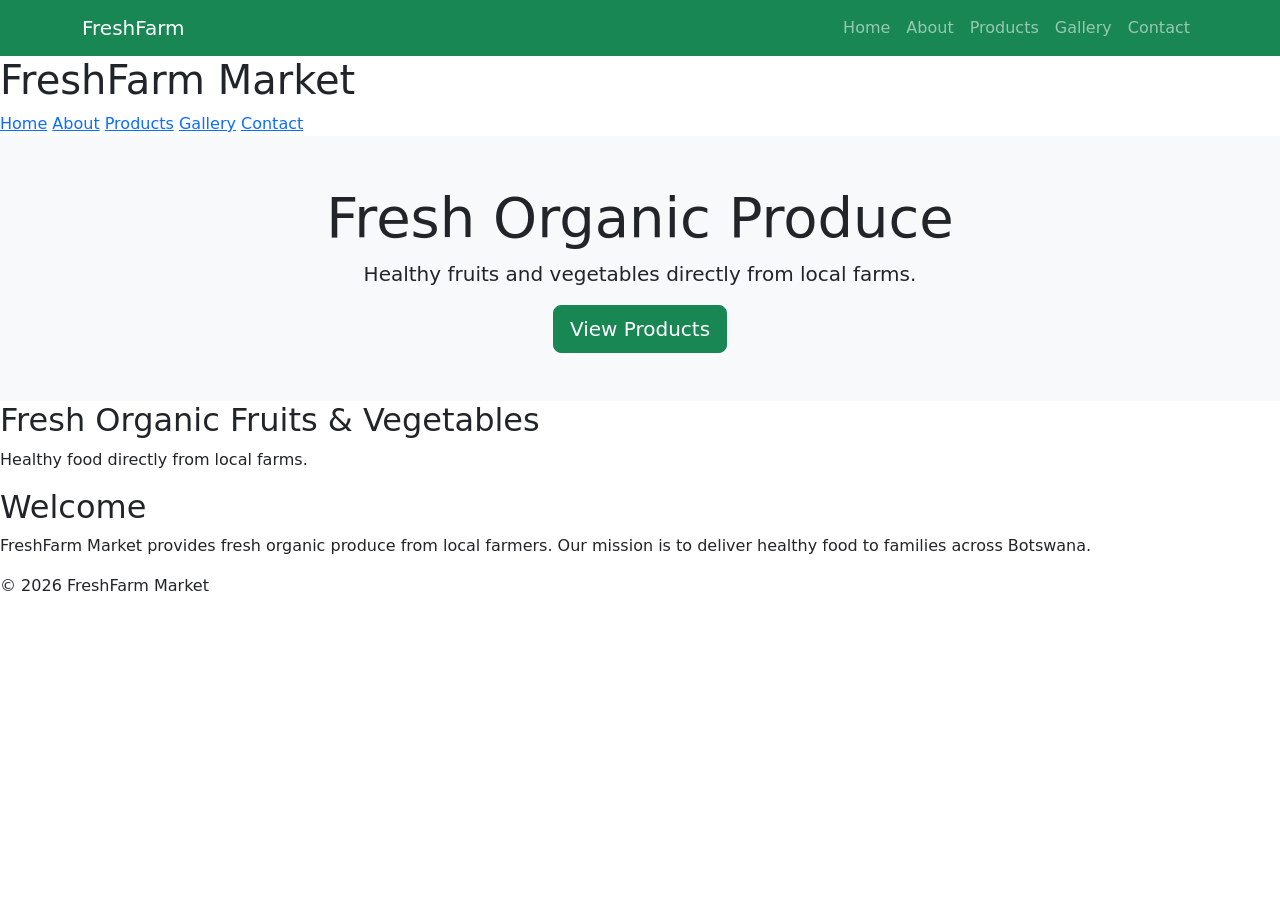
==== index.html @ d7f1316d "Add files via upload" ====
<!DOCTYPE html>
<html lang="en">
<head>

<meta charset="UTF-8">
<meta name="viewport" content="width=device-width, initial-scale=1.0">

<title>FreshFarm Market</title>

<link rel="stylesheet" href="css/style.css">

<link href="https://cdn.jsdelivr.net/npm/bootstrap@5.3.2/dist/css/bootstrap.min.css" rel="stylesheet">

<header>

<nav class="navbar navbar-expand-lg navbar-dark bg-success">

<div class="container">

<a class="navbar-brand" href="#">FreshFarm</a>

<button class="navbar-toggler" type="button" data-bs-toggle="collapse" data-bs-target="#menu">

<span class="navbar-toggler-icon"></span>

</button>

<div class="collapse navbar-collapse" id="menu">

<ul class="navbar-nav ms-auto">

<li class="nav-item">
<a class="nav-link" href="index.html">Home</a>
</li>

<li class="nav-item">
<a class="nav-link" href="about.html">About</a>
</li>

<li class="nav-item">
<a class="nav-link" href="products.html">Products</a>
</li>

<li class="nav-item">
<a class="nav-link" href="gallery.html">Gallery</a>
</li>

<li class="nav-item">
<a class="nav-link" href="contact.html">Contact</a>
</li>

</ul>

</div>

</div>

</nav>

</header>


<meta charset="UTF-8">
<meta name="viewport" content="width=device-width, initial-scale=1.0">

<title>FreshFarm Market</title>

<link rel="stylesheet" href="css/style.css">

</head>

<body>

<header>
<h1>FreshFarm Market</h1>

<nav>
<a href="index.html">Home</a>
<a href="about.html">About</a>
<a href="products.html">Products</a>
<a href="gallery.html">Gallery</a>
<a href="contact.html">Contact</a>
</nav>
</header>

<section class="bg-light text-center p-5">

<div class="container">

<h1 class="display-4">Fresh Organic Produce</h1>

<p class="lead">
Healthy fruits and vegetables directly from local farms.
</p>

<a href="products.html" class="btn btn-success btn-lg">
View Products
</a>

</div>

</section>


<h2>Fresh Organic Fruits & Vegetables</h2>
<p>Healthy food directly from local farms.</p>

</section>

<section>

<h2>Welcome</h2>

<p>
FreshFarm Market provides fresh organic produce from local farmers.
Our mission is to deliver healthy food to families across Botswana.
</p>

</section>

<footer>

<p>© 2026 FreshFarm Market</p>

</footer>

</body>
</html>
<script src="https://cdn.jsdelivr.net/npm/bootstrap@5.3.2/dist/js/bootstrap.bundle.min.js"></script>
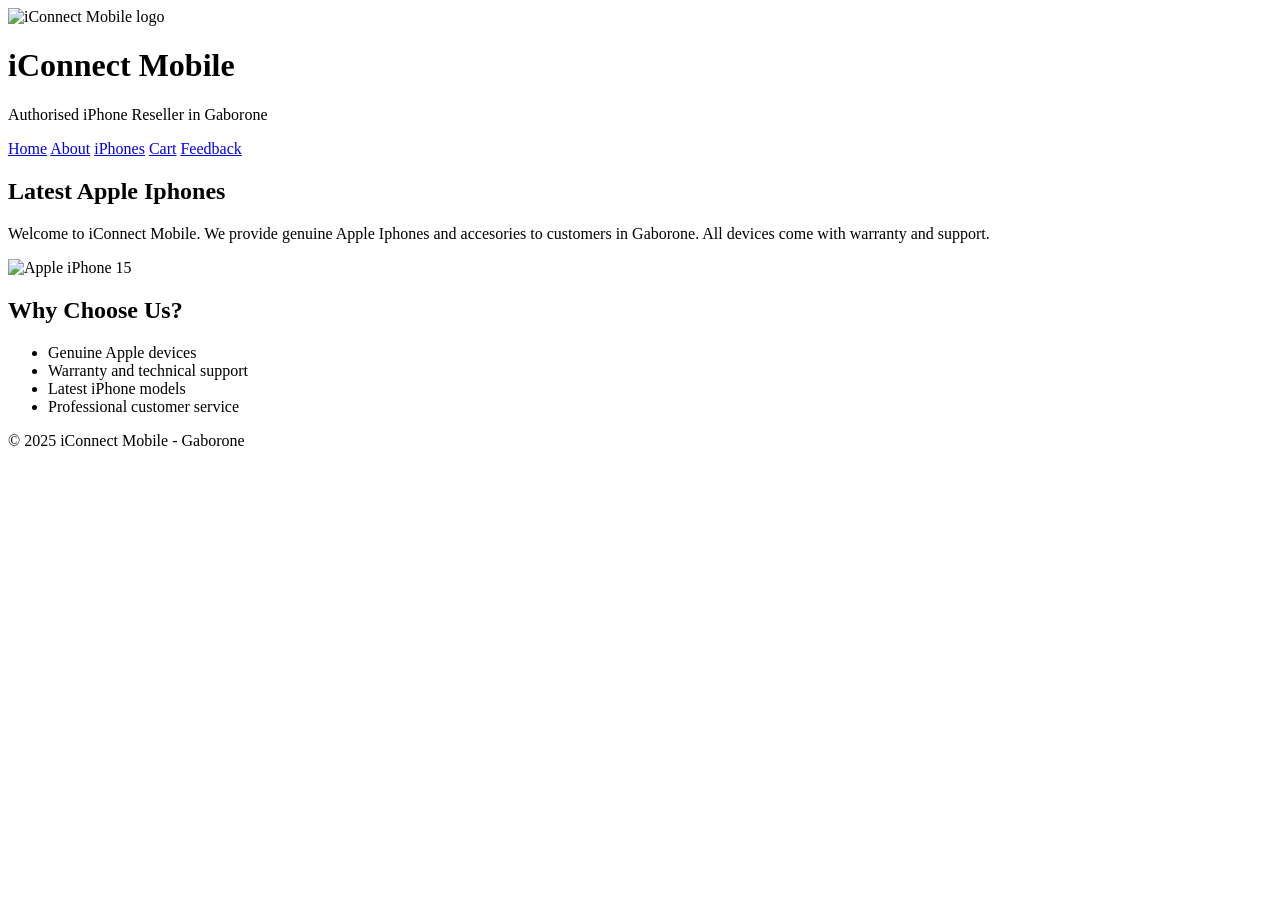
==== commit eea48f14: "Add files via upload" ====
--- a/index.html
+++ b/index.html
@@ -1,129 +1,59 @@
 <!DOCTYPE html>
 <html lang="en">
+
 <head>
-
 <meta charset="UTF-8">
 <meta name="viewport" content="width=device-width, initial-scale=1.0">
-
-<title>FreshFarm Market</title>
-
+<title>iConnect Mobile</title>
 <link rel="stylesheet" href="css/style.css">
-
-<link href="https://cdn.jsdelivr.net/npm/bootstrap@5.3.2/dist/css/bootstrap.min.css" rel="stylesheet">
-
-<header>
-
-<nav class="navbar navbar-expand-lg navbar-dark bg-success">
-
-<div class="container">
-
-<a class="navbar-brand" href="#">FreshFarm</a>
-
-<button class="navbar-toggler" type="button" data-bs-toggle="collapse" data-bs-target="#menu">
-
-<span class="navbar-toggler-icon"></span>
-
-</button>
-
-<div class="collapse navbar-collapse" id="menu">
-
-<ul class="navbar-nav ms-auto">
-
-<li class="nav-item">
-<a class="nav-link" href="index.html">Home</a>
-</li>
-
-<li class="nav-item">
-<a class="nav-link" href="about.html">About</a>
-</li>
-
-<li class="nav-item">
-<a class="nav-link" href="products.html">Products</a>
-</li>
-
-<li class="nav-item">
-<a class="nav-link" href="gallery.html">Gallery</a>
-</li>
-
-<li class="nav-item">
-<a class="nav-link" href="contact.html">Contact</a>
-</li>
-
-</ul>
-
-</div>
-
-</div>
-
-</nav>
-
-</header>
-
-
-<meta charset="UTF-8">
-<meta name="viewport" content="width=device-width, initial-scale=1.0">
-
-<title>FreshFarm Market</title>
-
-<link rel="stylesheet" href="css/style.css">
-
 </head>
 
 <body>
 
 <header>
-<h1>FreshFarm Market</h1>
+<img src="images/logo.png" alt="iConnect Mobile logo" width="120" height="120">
+<h1>iConnect Mobile</h1>
+<p>Authorised iPhone Reseller in Gaborone</p>
 
 <nav>
 <a href="index.html">Home</a>
 <a href="about.html">About</a>
-<a href="products.html">Products</a>
-<a href="gallery.html">Gallery</a>
-<a href="contact.html">Contact</a>
+<a href="iphones.html">iPhones</a>
+<a href="cart.html">Cart</a>
+<a href="feedback.html">Feedback</a>
 </nav>
 </header>
 
-<section class="bg-light text-center p-5">
+<section class="hero">
 
-<div class="container">
+<h2>Latest Apple Iphones</h2>
 
-<h1 class="display-4">Fresh Organic Produce</h1>
-
-<p class="lead">
-Healthy fruits and vegetables directly from local farms.
+<p>
+Welcome to iConnect Mobile. We provide genuine Apple Iphones and accesories to customers in Gaborone. All devices come with warranty and support.
 </p>
 
-<a href="products.html" class="btn btn-success btn-lg">
-View Products
-</a>
-
-</div>
-
-</section>
-
-
-<h2>Fresh Organic Fruits & Vegetables</h2>
-<p>Healthy food directly from local farms.</p>
+<img src="images/iphone15.jpg" alt="Apple iPhone 15" width="350" height="350">
 
 </section>
 
 <section>
 
-<h2>Welcome</h2>
+<h2>Why Choose Us?</h2>
 
-<p>
-FreshFarm Market provides fresh organic produce from local farmers.
-Our mission is to deliver healthy food to families across Botswana.
-</p>
+<ul>
+<li>Genuine Apple devices</li>
+<li>Warranty and technical support</li>
+<li>Latest iPhone models</li>
+<li>Professional customer service</li>
+</ul>
 
 </section>
 
 <footer>
-
-<p>© 2026 FreshFarm Market</p>
-
+<p>&copy; 2025 iConnect Mobile - Gaborone</p>
 </footer>
 
+<script src="js/js/script.js"></script>
+
 </body>
-</html>
-<script src="https://cdn.jsdelivr.net/npm/bootstrap@5.3.2/dist/js/bootstrap.bundle.min.js"></script>
+</html>
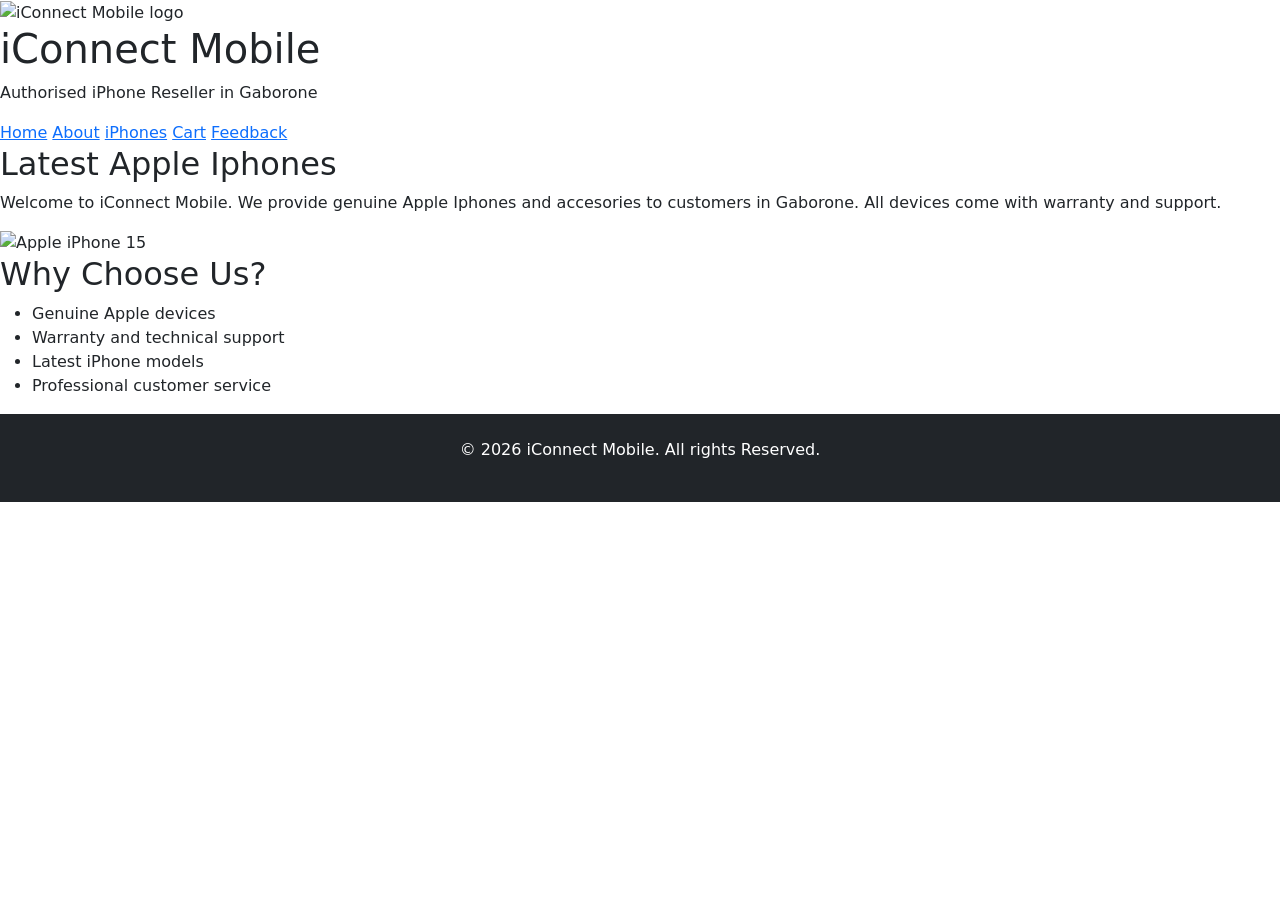
==== commit c5e8c41c: "Add files via upload" ====
--- a/index.html
+++ b/index.html
@@ -6,7 +6,14 @@
 <meta name="viewport" content="width=device-width, initial-scale=1.0">
 <title>iConnect Mobile</title>
 <link rel="stylesheet" href="css/style.css">
+<link
+href="https://cdn.jsdeliver.net/npm/bootstrap@5.3.3/dist/css/bootstrap.min.css" rel="stylesheet">
+<link rel="stylesheet">
 </head>
+
+<script
+src="href="https://cdn.jsdeliver.net/npm/bootstrap@5.3.3/dist/js/bootstrap.bundle.min.js"></script>
+<script src="js/js/script"></script>
 
 <body>
 
@@ -49,8 +56,12 @@
 
 </section>
 
-<footer>
-<p>&copy; 2025 iConnect Mobile - Gaborone</p>
+<footer class="bg-dark text-white text-center p-4">
+
+    <p>
+        &copy; 2026 iConnect Mobile. All rights Reserved.
+    </p>
+
 </footer>
 
 <script src="js/js/script.js"></script>
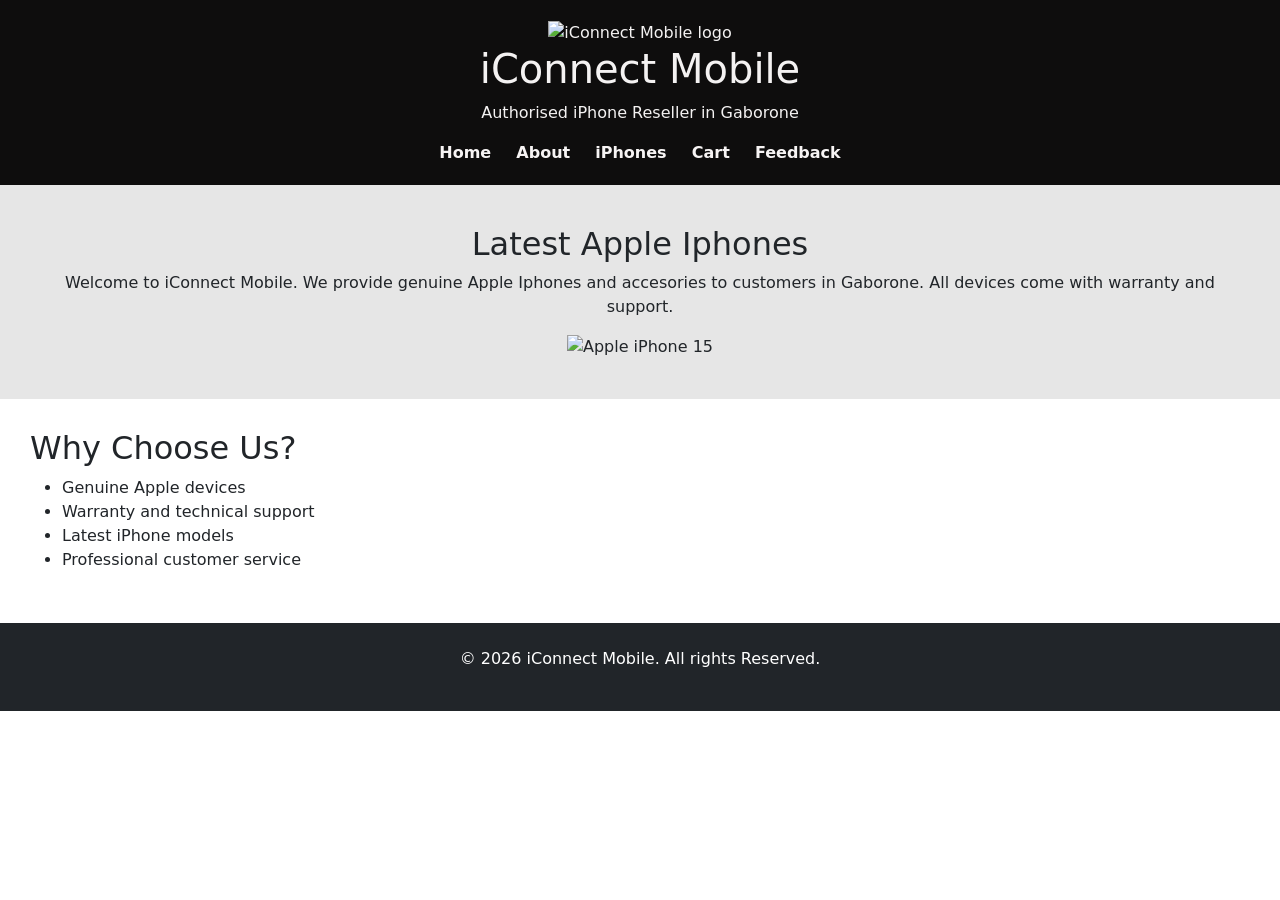
==== commit 5ad21b86: "Update index.html" ====
--- a/index.html
+++ b/index.html
@@ -5,15 +5,13 @@
 <meta charset="UTF-8">
 <meta name="viewport" content="width=device-width, initial-scale=1.0">
 <title>iConnect Mobile</title>
-<link rel="stylesheet" href="css/style.css">
+<link rel="stylesheet" href="style.css">
 <link
-href="https://cdn.jsdeliver.net/npm/bootstrap@5.3.3/dist/css/bootstrap.min.css" rel="stylesheet">
-<link rel="stylesheet">
+href="https://cdn.jsdelivr.net/npm/bootstrap@5.3.3/dist/css/bootstrap.min.css" rel="stylesheet">
+
 </head>
 
-<script
-src="href="https://cdn.jsdeliver.net/npm/bootstrap@5.3.3/dist/js/bootstrap.bundle.min.js"></script>
-<script src="js/js/script"></script>
+<script src="https://cdn.jsdelivr.net/npm/bootstrap@5.3.3/dist/js/bootstrap.bundle.min.js"></script>
 
 <body>
 
@@ -67,4 +65,4 @@
 <script src="js/js/script.js"></script>
 
 </body>
-</html>+</html>
--- a/style.css
+++ b/style.css
@@ -0,0 +1,106 @@
+body{
+font-family: Arial, Helvetica, sans-serif;
+margin: 0;
+background: #f4f4f4;;
+}
+
+header{
+background: rgb(14, 13, 13);
+color: rgb(244, 242, 242);
+padding: 20px;
+text-align: center;
+}
+
+nav{
+margin-top: 10px;
+}
+
+nav a{
+color: rgb(247, 244, 244);
+margin: 10px;
+text-decoration: none;
+font-weight: bold;
+}
+
+nav a:hover{
+text-decoration: underline;
+}
+
+.hero{
+background: #e6e6e6;
+padding: 40px;
+text-align: center;
+}
+
+section{
+padding: 30px;
+}
+
+
+footer{
+background: rgb(25, 25, 25);
+color: rgb(247, 239, 239);
+text-align: center;
+padding: 15px;
+margin-top: 5px;
+margin-bottom: 10px;
+}
+
+button{
+background: rgb(16, 16, 16);
+color: rgb(241, 237, 237);
+padding: 10px 20px;
+border: none;
+cursor: pointer;
+}
+
+button:hover{
+background:#333;
+}
+
+img{
+max-width: 100%;
+height: auto;
+}
+
+button{
+background: rgb(11, 10, 10);
+color: rgb(245, 241, 241);
+padding: 10px 20px;
+border: none;
+margin-top: 10px;
+cursor: pointer;
+}
+
+button:hover{
+background: #333;
+}
+
+@media (max-width: 768px) {
+
+  header {
+    padding: 15px;
+  }
+
+  nav a {
+    display: block;
+    margin: 8px 0;
+    text-align: center;
+  }
+
+  .hero {
+    padding: 20px;
+  }
+
+  section {
+    padding: 15px;
+  }
+
+  button {
+    width: 100%;
+    max-width: 300px;
+    display: block;
+    margin: 10px auto;
+  }
+
+}
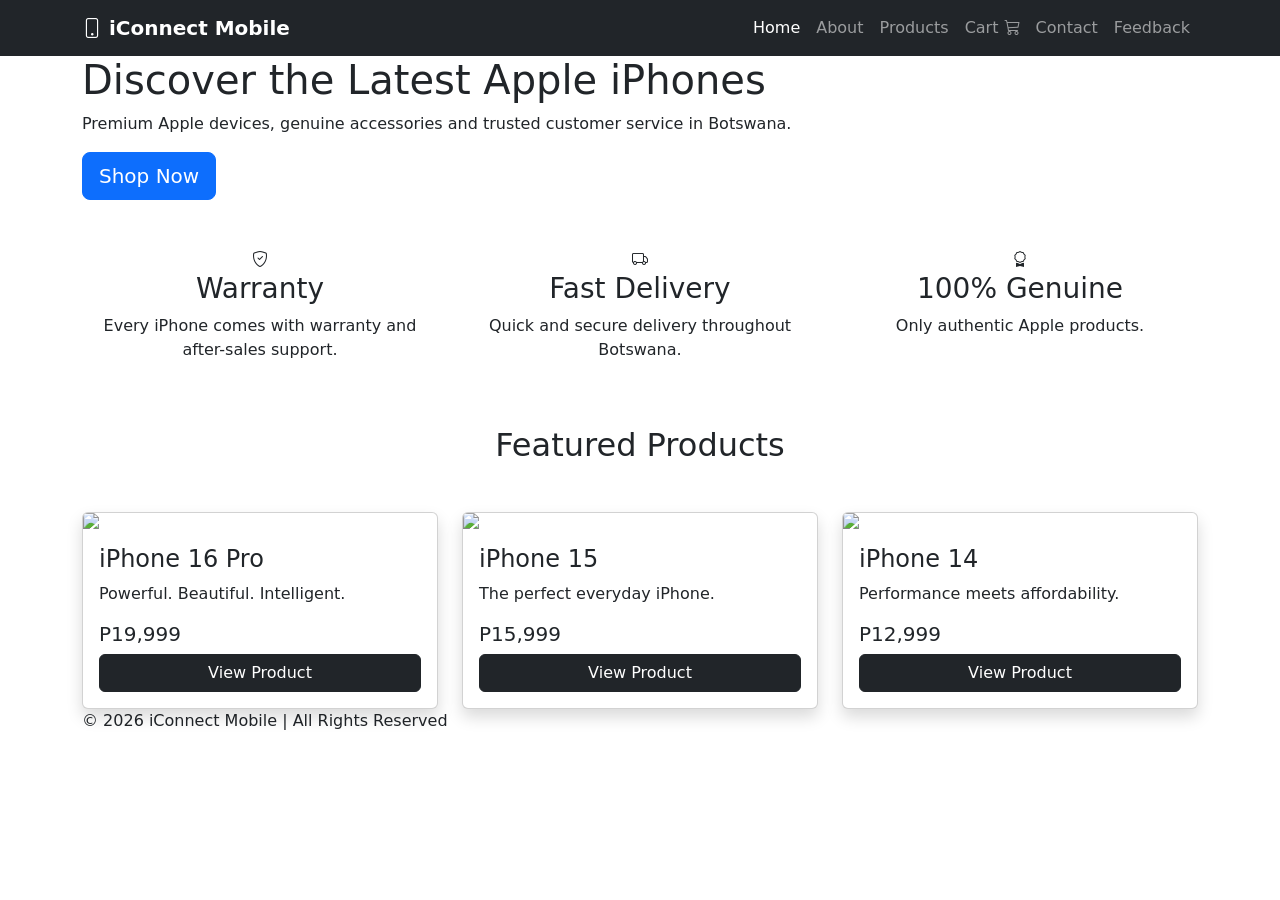
==== commit 56e7d3d7: "Add files via upload" ====
--- a/index.html
+++ b/index.html
@@ -2,67 +2,271 @@
 <html lang="en">
 
 <head>
-<meta charset="UTF-8">
-<meta name="viewport" content="width=device-width, initial-scale=1.0">
-<title>iConnect Mobile</title>
-<link rel="stylesheet" href="style.css">
-<link
-href="https://cdn.jsdelivr.net/npm/bootstrap@5.3.3/dist/css/bootstrap.min.css" rel="stylesheet">
+
+    <meta charset="UTF-8">
+    <meta name="viewport" content="width=device-width, initial-scale=1.0">
+
+    <title>iConnect Mobile</title>
+
+    <!-- Bootstrap -->
+
+    <link href="https://cdn.jsdelivr.net/npm/bootstrap@5.3.3/dist/css/bootstrap.min.css" rel="stylesheet">
+
+    <!-- Bootstrap Icons -->
+
+    <link rel="stylesheet"
+        href="https://cdn.jsdelivr.net/npm/bootstrap-icons@1.11.3/font/bootstrap-icons.min.css">
+
+    <!-- Google Font -->
+
+    <link href="https://fonts.googleapis.com/css2?family=Poppins:wght@300;400;500;600;700&display=swap"
+        rel="stylesheet">
+
+    <!-- CSS -->
+
+    <link rel="stylesheet" href="css/style.css">
 
 </head>
 
-<script src="https://cdn.jsdelivr.net/npm/bootstrap@5.3.3/dist/js/bootstrap.bundle.min.js"></script>
-
 <body>
 
-<header>
-<img src="images/logo.png" alt="iConnect Mobile logo" width="120" height="120">
-<h1>iConnect Mobile</h1>
-<p>Authorised iPhone Reseller in Gaborone</p>
-
-<nav>
-<a href="index.html">Home</a>
-<a href="about.html">About</a>
-<a href="iphones.html">iPhones</a>
-<a href="cart.html">Cart</a>
-<a href="feedback.html">Feedback</a>
-</nav>
-</header>
-
-<section class="hero">
-
-<h2>Latest Apple Iphones</h2>
-
-<p>
-Welcome to iConnect Mobile. We provide genuine Apple Iphones and accesories to customers in Gaborone. All devices come with warranty and support.
-</p>
-
-<img src="images/iphone15.jpg" alt="Apple iPhone 15" width="350" height="350">
-
-</section>
-
-<section>
-
-<h2>Why Choose Us?</h2>
-
-<ul>
-<li>Genuine Apple devices</li>
-<li>Warranty and technical support</li>
-<li>Latest iPhone models</li>
-<li>Professional customer service</li>
-</ul>
-
-</section>
-
-<footer class="bg-dark text-white text-center p-4">
-
-    <p>
-        &copy; 2026 iConnect Mobile. All rights Reserved.
-    </p>
-
-</footer>
-
-<script src="js/js/script.js"></script>
+    <!-- Navbar -->
+
+    <nav class="navbar navbar-expand-lg navbar-dark bg-dark sticky-top">
+
+        <div class="container">
+
+            <a class="navbar-brand fw-bold" href="index.html">
+
+                <i class="bi bi-phone"></i>
+
+                iConnect Mobile
+
+            </a>
+
+            <button class="navbar-toggler" data-bs-toggle="collapse" data-bs-target="#menu">
+
+                <span class="navbar-toggler-icon"></span>
+
+            </button>
+
+            <div class="collapse navbar-collapse" id="menu">
+
+                <ul class="navbar-nav ms-auto">
+
+                    <li class="nav-item">
+                        <a class="nav-link active" href="index.html">Home</a>
+                    </li>
+
+                    <li class="nav-item">
+                        <a class="nav-link" href="about.html">About</a>
+                    </li>
+
+                    <li class="nav-item">
+                        <a class="nav-link" href="products.html">Products</a>
+                    </li>
+
+                    <li class="nav-item">
+                        <a class="nav-link" href="cart.html">
+                            Cart
+                            <i class="bi bi-cart3"></i>
+                        </a>
+                    </li>
+
+                    <li class="nav-item">
+                        <a class="nav-link" href="contact.html">Contact</a>
+                    </li>
+
+                    <li class="nav-item">
+                        <a class="nav-link" href="feedback.html">Feedback</a>
+                    </li>
+
+                </ul>
+
+            </div>
+
+        </div>
+
+    </nav>
+
+    <!-- Hero -->
+
+    <section class="hero">
+
+        <div class="container">
+
+            <h1>Discover the Latest Apple iPhones</h1>
+
+            <p>
+
+                Premium Apple devices, genuine accessories and trusted customer service in Botswana.
+
+            </p>
+
+            <a href="products.html" class="btn btn-primary btn-lg">
+
+                Shop Now
+
+            </a>
+
+        </div>
+
+    </section>
+
+    <!-- Features -->
+
+    <section class="container py-5">
+
+        <div class="row text-center">
+
+            <div class="col-md-4">
+
+                <i class="bi bi-shield-check feature-icon"></i>
+
+                <h3>Warranty</h3>
+
+                <p>Every iPhone comes with warranty and after-sales support.</p>
+
+            </div>
+
+            <div class="col-md-4">
+
+                <i class="bi bi-truck feature-icon"></i>
+
+                <h3>Fast Delivery</h3>
+
+                <p>Quick and secure delivery throughout Botswana.</p>
+
+            </div>
+
+            <div class="col-md-4">
+
+                <i class="bi bi-award feature-icon"></i>
+
+                <h3>100% Genuine</h3>
+
+                <p>Only authentic Apple products.</p>
+
+            </div>
+
+        </div>
+
+    </section>
+
+    <!-- Featured Products -->
+
+    <section class="container">
+
+        <h2 class="text-center mb-5">
+
+            Featured Products
+
+        </h2>
+
+        <div class="row g-4">
+
+            <div class="col-lg-4">
+
+                <div class="card shadow">
+
+                    <img src="images/iphone16.jpg" class="card-img-top">
+
+                    <div class="card-body">
+
+                        <h4>iPhone 16 Pro</h4>
+
+                        <p>Powerful. Beautiful. Intelligent.</p>
+
+                        <h5>P19,999</h5>
+
+                        <a href="products.html" class="btn btn-dark w-100">
+
+                            View Product
+
+                        </a>
+
+                    </div>
+
+                </div>
+
+            </div>
+
+            <div class="col-lg-4">
+
+                <div class="card shadow">
+
+                    <img src="images/iphone15.jpg" class="card-img-top">
+
+                    <div class="card-body">
+
+                        <h4>iPhone 15</h4>
+
+                        <p>The perfect everyday iPhone.</p>
+
+                        <h5>P15,999</h5>
+
+                        <a href="products.html" class="btn btn-dark w-100">
+
+                            View Product
+
+                        </a>
+
+                    </div>
+
+                </div>
+
+            </div>
+
+            <div class="col-lg-4">
+
+                <div class="card shadow">
+
+                    <img src="images/iphone14.jpg" class="card-img-top">
+
+                    <div class="card-body">
+
+                        <h4>iPhone 14</h4>
+
+                        <p>Performance meets affordability.</p>
+
+                        <h5>P12,999</h5>
+
+                        <a href="products.html" class="btn btn-dark w-100">
+
+                            View Product
+
+                        </a>
+
+                    </div>
+
+                </div>
+
+            </div>
+
+        </div>
+
+    </section>
+
+    <!-- Footer -->
+
+    <footer>
+
+        <div class="container">
+
+            <p>
+
+                © 2026 iConnect Mobile | All Rights Reserved
+
+            </p>
+
+        </div>
+
+    </footer>
+
+    <script src="https://cdn.jsdelivr.net/npm/bootstrap@5.3.3/dist/js/bootstrap.bundle.min.js"></script>
+
+    <script src="js/script.js"></script>
 
 </body>
-</html>
+
+</html>
